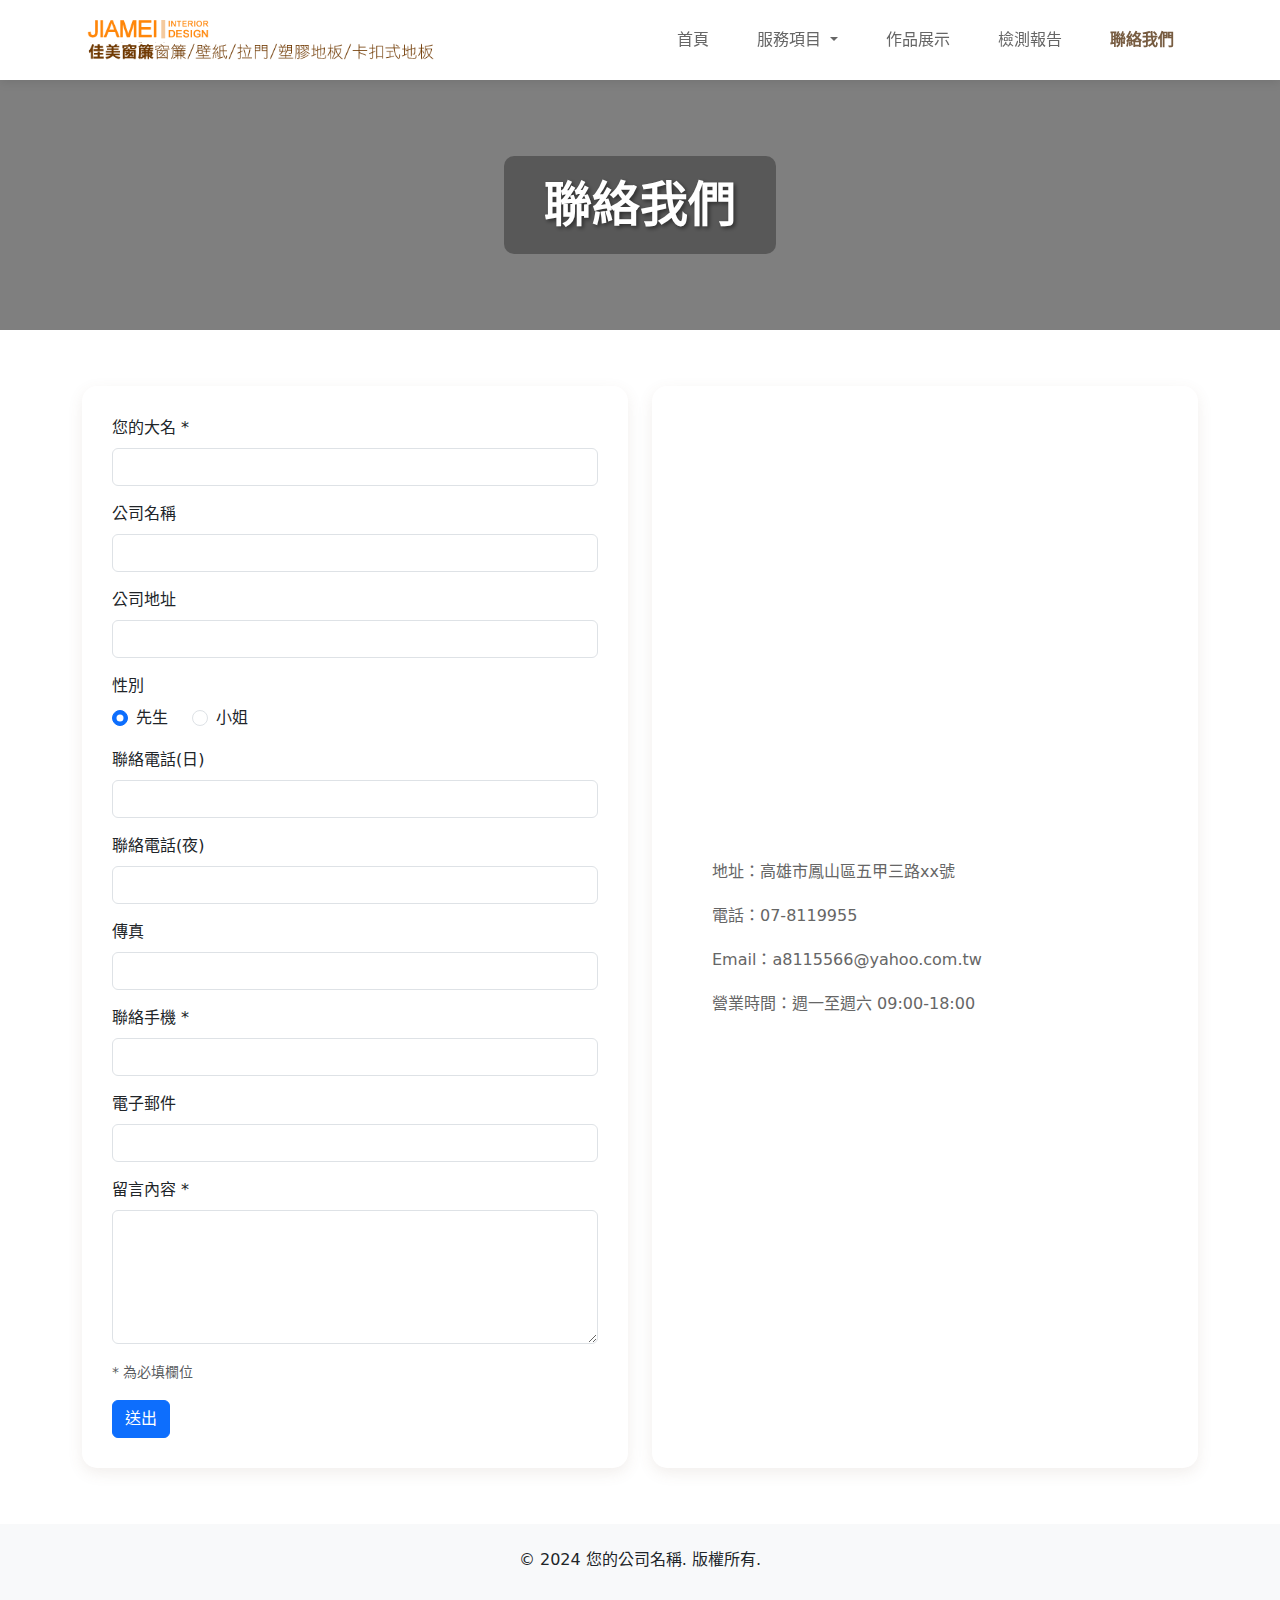
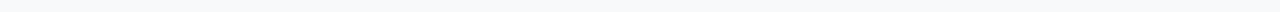
==== contact.html @ 1e99ecb6 "20250117-1" ====
<!DOCTYPE html>
<html lang="zh-TW">
<head>
    <meta charset="UTF-8">
    <meta name="viewport" content="width=device-width, initial-scale=1.0">
    <title>聯絡我們</title>
    <link href="https://cdn.jsdelivr.net/npm/bootstrap@5.3.0/dist/css/bootstrap.min.css" rel="stylesheet">
    <link href="styles/navbar.css" rel="stylesheet">
    <link href="styles/common.css" rel="stylesheet">
    <style>
        .contact-section {
            padding: 56px 0;
     
        }
        .contact-form {
            background: white;
            padding: 30px;
            border-radius: 15px;
            box-shadow: 0 5px 15px rgba(119, 92, 65, 0.1);
            height: 100%;
        }
        .form-control:focus {
            border-color: #775c41;
            box-shadow: 0 0 0 0.2rem rgba(119, 92, 65, 0.25);
        }
        .map-wrapper {
            background: white;
            padding: 30px;
            border-radius: 15px;
            box-shadow: 0 5px 15px rgba(119, 92, 65, 0.1);
        }
        .map-container {
            width: 100%;
            height: 400px;
            border-radius: 10px;
            overflow: hidden;
        }
        .contact-info {
            background: white;
            padding: 20px;
            border-radius: 10px;
        }
        .contact-item {
            margin-bottom: 20px;
            color: #666;
        }
        .contact-item i {
            color: #775c41;
            margin-right: 10px;
            width: 20px;
        }
        @media (max-width: 991.98px) {
            .map-wrapper {
                margin-top: 30px;
            }
        }
    </style>
</head>
<body>
    <!-- 導航欄 -->
    <nav class="navbar navbar-expand-lg navbar-light bg-light fixed-top">
        <div class="container">
            <a class="navbar-brand" href="index.html">
                <img src="img/logo.png" alt="品牌名稱" class="navbar-logo">
            </a>
            <button class="navbar-toggler" type="button" data-bs-toggle="collapse" data-bs-target="#navbarNav">
                <span class="navbar-toggler-icon"></span>
            </button>
            <div class="collapse navbar-collapse" id="navbarNav">
                <ul class="navbar-nav ms-auto">
                    <li class="nav-item">
                        <a class="nav-link" href="index.html">首頁</a>
                    </li>
                    <li class="nav-item dropdown">
                        <a class="nav-link dropdown-toggle" href="#" id="servicesDropdown" role="button" 
                           data-bs-toggle="dropdown" aria-expanded="false">
                            服務項目
                        </a>
                        <ul class="dropdown-menu" aria-labelledby="servicesDropdown">
                            <li><a class="dropdown-item" href="services.html#curtains">窗簾</a></li>
                            <li><a class="dropdown-item" href="services.html#sheer">窗紗</a></li>
                            <li><a class="dropdown-item" href="services.html#wallpaper">壁紙</a></li>
                            <li><a class="dropdown-item" href="services.html#plastic-door">塑膠拉門</a></li>
                            <li><a class="dropdown-item" href="services.html#vinyl-floor">塑膠地板</a></li>
                            <li><a class="dropdown-item" href="services.html#click-floor">卡扣地板</a></li>
                            <li><a class="dropdown-item" href="services.html#dimming">調光簾</a></li>
                            <li><a class="dropdown-item" href="services.html#roller">捲簾</a></li>
                            <li><a class="dropdown-item" href="services.html#divider">隔簾</a></li>
                            <li><a class="dropdown-item" href="services.html#beaded">珠簾</a></li>
                            <li><a class="dropdown-item" href="services.html#carpet">地毯</a></li>
                            <li><a class="dropdown-item" href="services.html#carpet-tile">方塊地毯</a></li>
                        </ul>
                    </li>
                    <li class="nav-item">
                        <a class="nav-link" href="portfolio.html">作品展示</a>
                    </li>
                    <li class="nav-item">
                        <a class="nav-link" href="reports.html">檢測報告</a>
                    </li>
                    <li class="nav-item">
                        <a class="nav-link active" href="contact.html">聯絡我們</a>
                    </li>
                </ul>
            </div>
        </div>
    </nav>

    <!-- Page Header -->
    <header class="page-header" style="background-image: url('https://images.unsplash.com/photo-1516455590571-18256e5bb9ff?auto=format&fit=crop&w=1920');">
        <h1>聯絡我們</h1>
    </header>

    <!-- 聯絡表單區域 -->
    <section class="contact-section">
        <div class="container">
 
            <div class="row">
                <div class="col-lg-6">
                    <div class="contact-form">
                        <form id="contactForm" action="mailto:a8115566@yahoo.com.tw" method="post" enctype="text/plain">
                            <div class="mb-3">
                                <label for="name" class="form-label">您的大名 *</label>
                                <input type="text" class="form-control" id="name" name="name" required>
                            </div>
                            <div class="mb-3">
                                <label for="company" class="form-label">公司名稱</label>
                                <input type="text" class="form-control" id="company" name="company">
                            </div>
                            <div class="mb-3">
                                <label for="address" class="form-label">公司地址</label>
                                <input type="text" class="form-control" id="address" name="address">
                            </div>
                            <div class="mb-3">
                                <label class="form-label">性別</label>
                                <div class="d-flex gap-4">
                                    <div class="form-check">
                                        <input class="form-check-input" type="radio" name="gender" id="male" value="先生" checked>
                                        <label class="form-check-label" for="male">先生</label>
                                    </div>
                                    <div class="form-check">
                                        <input class="form-check-input" type="radio" name="gender" id="female" value="小姐">
                                        <label class="form-check-label" for="female">小姐</label>
                                    </div>
                                </div>
                            </div>
                            <div class="mb-3">
                                <label for="dayPhone" class="form-label">聯絡電話(日)</label>
                                <input type="tel" class="form-control" id="dayPhone" name="dayPhone">
                            </div>
                            <div class="mb-3">
                                <label for="nightPhone" class="form-label">聯絡電話(夜)</label>
                                <input type="tel" class="form-control" id="nightPhone" name="nightPhone">
                            </div>
                            <div class="mb-3">
                                <label for="fax" class="form-label">傳真</label>
                                <input type="tel" class="form-control" id="fax" name="fax">
                            </div>
                            <div class="mb-3">
                                <label for="mobile" class="form-label">聯絡手機 *</label>
                                <input type="tel" class="form-control" id="mobile" name="mobile" required>
                            </div>
                            <div class="mb-3">
                                <label for="email" class="form-label">電子郵件</label>
                                <input type="email" class="form-control" id="email" name="email" required>
                            </div>
                            <div class="mb-3">
                                <label for="message" class="form-label">留言內容 *</label>
                                <textarea class="form-control" id="message" name="message" rows="5" required></textarea>
                            </div>
                            <p class="text-muted mb-3"><small>* 為必填欄位</small></p>
                            <button type="submit" class="btn btn-primary">送出</button>
                        </form>
                    </div>
                </div>
                <div class="col-lg-6">
                    <div class="map-wrapper h-100">
                        <div class="map-container">
                            <iframe 
                                src="https://www.google.com/maps/embed?pb=!1m18!1m12!1m3!1d3614.4679903223845!2d121.5143!3d25.0478!2m3!1f0!2f0!3f0!3m2!1i1024!2i768!4f13.1!3m3!1m2!1s0x3442a9727e339109%3A0xc34a31ce3a4abf64!2z5Y-w5YyX6LuK56uZ!5e0!3m2!1szh-TW!2stw!4v1639557762111!5m2!1szh-TW!2stw"
                                width="100%" 
                                height="100%" 
                                style="border:0;" 
                                allowfullscreen="" 
                                loading="lazy">
                            </iframe>
                        </div>
                        <div class="contact-info mt-4">
                            <div class="contact-item">
                                <i class="fas fa-map-marker-alt"></i>
                                地址：高雄市鳳山區五甲三路xx號
                            </div>
                            <div class="contact-item">
                                <i class="fas fa-phone"></i>
                                電話：07-8119955
                            </div>
                            <div class="contact-item">
                                <i class="fas fa-envelope"></i>
                                Email：a8115566@yahoo.com.tw
                            </div>
                            <div class="contact-item">
                                <i class="fas fa-clock"></i>
                                營業時間：週一至週六 09:00-18:00
                            </div>
                        </div>
                    </div>
                </div>
            </div>
        </div>
    </section>

    <!-- 頁腳 -->
    <footer class="bg-light py-4">
        <div class="container text-center">
            <p>© 2024 您的公司名稱. 版權所有.</p>
        </div>
    </footer>

    <div class="floating-buttons">
        <a href="https://line.me/ti/p/7IXOg4XTVN" class="floating-btn line" target="_blank" rel="noopener noreferrer">
            <i class="fab fa-line"></i>
        </a>
        <a href="tel:07-8119955" class="floating-btn phone">
            <i class="fas fa-phone"></i>
        </a>
    </div>

    <script src="https://cdn.jsdelivr.net/npm/bootstrap@5.3.0/dist/js/bootstrap.bundle.min.js"></script>
    <script>
        // Form submission handler
        document.getElementById('contactForm').addEventListener('submit', function(e) {
            e.preventDefault();
            
            // Get form data
            const formData = new FormData(this);
            const subject = '網站聯絡表單';
            const body = `
                姓名: ${formData.get('name')}
                性別: ${formData.get('gender')}
                公司名稱: ${formData.get('company')}
                公司地址: ${formData.get('address')}
                聯絡電話(日): ${formData.get('dayPhone')}
                聯絡電話(夜): ${formData.get('nightPhone')}
                傳真: ${formData.get('fax')}
                聯絡手機: ${formData.get('mobile')}
                Email: ${formData.get('email')}
                留言內容: ${formData.get('message')}
            `;

            // Create mailto link
            const mailtoLink = `mailto:a8115566@yahoo.com.tw?subject=${encodeURIComponent(subject)}&body=${encodeURIComponent(body)}`;
            
            // Open email client
            window.location.href = mailtoLink;
        });
    </script>
</body>
</html>
---- styles/navbar.css ----
/* Navbar Styles */
.navbar {
    background: rgba(255, 255, 255, 0.95) !important;
    backdrop-filter: blur(10px);
    box-shadow: 0 2px 10px rgba(0,0,0,0.1);
    transition: all 0.3s ease;
    padding: 8px;
    height: 80px;
}

.navbar.shrink {
    padding: 0.5rem;
    height: 60px;
    background: rgba(255, 255, 255, 0.98) !important;
}

.navbar-brand {
    font-weight: 700;
    font-size: 1.8rem;
    transition: all 0.3s ease;
    color: #333;
}

.navbar.shrink .navbar-brand {
    font-size: 1.5rem;
}

/* Nav Items */
.navbar-nav {
    align-items: center;
    margin-left: auto !important;
}

.nav-item {
    position: relative;
    padding: 0 0.5rem;
}

.nav-link {
    font-weight: 500;
    padding: 0.5rem 1rem !important;
    transition: all 0.3s ease;
    font-size: 1rem;
    color: #666 !important;
}

.nav-link:hover,
.nav-link.active {
    color: #775c41 !important;
}

.nav-link.active {
    font-weight: 700;
}

/* Dropdown styles */
.dropdown-menu {
    margin-top: 0.5rem;
    border: none;
    border-radius: 10px;
    box-shadow: 0 5px 15px rgba(0,0,0,0.1);
    padding: 0.5rem 0;
    background: rgba(255, 255, 255, 0.98);
    backdrop-filter: blur(10px);
}

.dropdown-item {
    padding: 0.5rem 1.5rem;
    transition: all 0.3s ease;
    color: #666;
    font-size: 0.95rem;
}

.dropdown-item:hover {
    background-color: #f8f9fa;
    color: #775c41;
    transform: translateX(5px);
}

/* Mobile menu styles */
@media (max-width: 991.98px) {
    .navbar-collapse {
        position: fixed;
        top: 0;
        left: 0;
        right: 0;
        background: rgba(255, 255, 255, 0.98);
        backdrop-filter: blur(10px);
        padding: 5rem 2rem 2rem;
        height: 100vh;
        overflow-y: auto;
        transform: translateY(-100%);
        transition: transform 0.3s ease-in-out;
        box-shadow: 0 2px 10px rgba(0,0,0,0.1);
        z-index: 1050;
    }

    .navbar-brand {
        position: relative;
        z-index: 2000;
    }

    .navbar-collapse.show {
        transform: translateY(0);
    }

    .navbar-toggler {
        padding: 0.5rem;
        border: none;
        background: transparent;
        position: fixed;
        top: 1.2rem;
        right: 1rem;
        z-index: 2000;
    }

    .navbar.shrink .navbar-toggler {
        top: 0.8rem;
    }

    .navbar-toggler:focus {
        box-shadow: none;
        outline: none;
    }

    /* Custom hamburger icon */
    .navbar-toggler-icon {
        background-image: none;
        position: relative;
        width: 24px;
        height: 2px;
        background-color: #333;
        transition: all 0.3s ease;
    }

    .navbar-toggler-icon::before,
    .navbar-toggler-icon::after {
        content: '';
        position: absolute;
        width: 24px;
        height: 2px;
        background-color: #333;
        transition: all 0.3s ease;
        left: 0;
    }

    .navbar-toggler-icon::before {
        top: -8px;
    }

    .navbar-toggler-icon::after {
        bottom: -8px;
    }

    .navbar-toggler[aria-expanded="true"] .navbar-toggler-icon {
        background-color: transparent;
    }

    .navbar-toggler[aria-expanded="true"] .navbar-toggler-icon::before {
        transform: rotate(45deg);
        top: 0;
    }

    .navbar-toggler[aria-expanded="true"] .navbar-toggler-icon::after {
        transform: rotate(-45deg);
        bottom: 0;
    }

    .nav-item {
        opacity: 0;
        transform: translateY(-20px);
        animation: slideIn 0.3s forwards;
        text-align: center;
        margin: 1rem 0;
        padding: 0;
    }

    .nav-link {
        font-size: 1.1rem;
        padding: 0.5rem !important;
    }

    .dropdown-menu {
        background: transparent;
        box-shadow: none;
        text-align: center;
        margin-top: 0;
        padding: 0.5rem 0;
    }

    .dropdown-item {
        color: #666;
        padding: 0.5rem;
        font-size: 1rem;
    }

    @keyframes slideIn {
        to {
            opacity: 1;
            transform: translateY(0);
        }
    }

    .nav-item:nth-child(1) { animation-delay: 0.1s; }
    .nav-item:nth-child(2) { animation-delay: 0.2s; }
    .nav-item:nth-child(3) { animation-delay: 0.3s; }
    .nav-item:nth-child(4) { animation-delay: 0.4s; }
    .nav-item:nth-child(5) { animation-delay: 0.5s; }
}

/* Remove .scrolled class and only use .shrink */
.navbar.scrolled {
    background: rgba(255, 255, 255, 0.98) !important;
    box-shadow: 0 2px 10px rgba(0,0,0,0.1);
}

/* Update service details checkmark color */
.service-details ul li:before {
    content: "✓";
    color: #775c41;
    position: absolute;
    left: 0;
    top: 0;
}

/* Update floating phone button color */
.floating-btn.phone {
    background: #775c41;
}

/* Update any other blue colors to match */
.nav-pills .nav-link.active,
.nav-pills .show > .nav-link {
    background-color: #775c41;
}

.nav-pills .nav-link:hover {
    color: #775c41;
}

.navbar-logo {
    height: 50px;
    width: auto;
    transition: height 0.3s ease;
}

.navbar.shrink .navbar-logo {
    height: 35px;
}

@media (max-width: 768px) {
    .navbar-logo {
        height: 35px;
    }
    .navbar.shrink .navbar-logo {
        height: 30px;
    }
}
---- styles/common.css ----
/* Page Header Styles */
.page-header {
    position: relative;
    height: 250px;
    background-position: center;
    background-size: cover;
    background-attachment: fixed;
    display: flex;
    align-items: center;
    justify-content: center;
    margin-top: 80px;
    overflow: hidden;
    transition: margin-top 0.3s ease;
    z-index: 1;
}

.page-header::before {
    content: '';
    position: absolute;
    top: 0;
    left: 0;
    right: 0;
    bottom: 0;
    background: rgba(0, 0, 0, 0.5);
    z-index: -1;
}

.page-header h1 {
    color: #fff;
    position: relative;
    font-size: 3rem;
    font-weight: bold;
    text-shadow: 2px 2px 4px rgba(0,0,0,0.5);
    padding: 20px 40px;
    border-radius: 10px;
    background: rgba(0, 0, 0, 0.3);
    backdrop-filter: blur(5px);
    margin: 0;
}

/* Adjust margin when navbar shrinks */
body.scrolled .page-header {
    margin-top: 60px;
}

/* Responsive adjustments */
@media (max-width: 768px) {
    .page-header {
        height: 200px;
    }
    
    .page-header h1 {
        font-size: 2rem;
        padding: 15px 30px;
    }
}
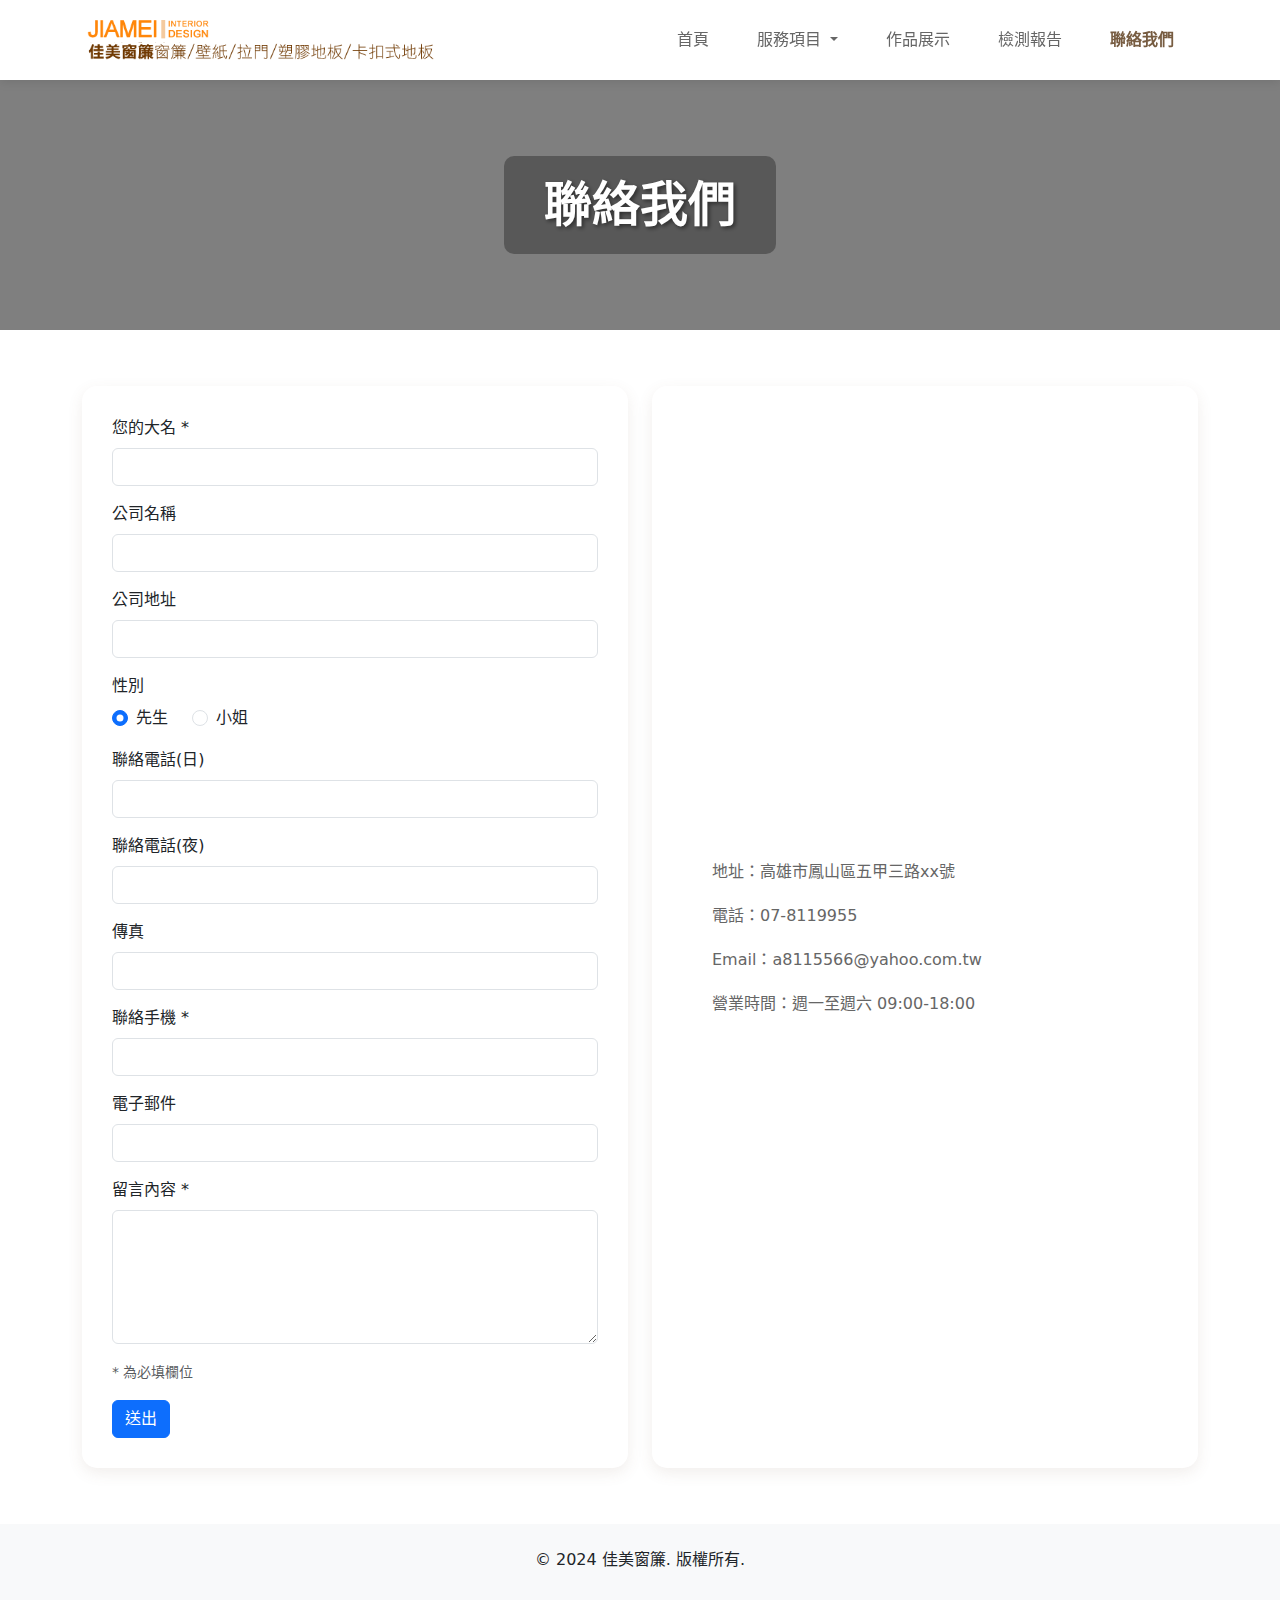
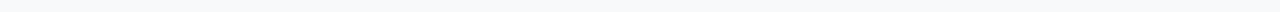
==== commit 959830d6: "Add files via upload" ====
--- a/contact.html
+++ b/contact.html
@@ -211,7 +211,7 @@
     <!-- 頁腳 -->
     <footer class="bg-light py-4">
         <div class="container text-center">
-            <p>© 2024 您的公司名稱. 版權所有.</p>
+            <p>© 2024 佳美窗簾. 版權所有.</p>
         </div>
     </footer>
 
